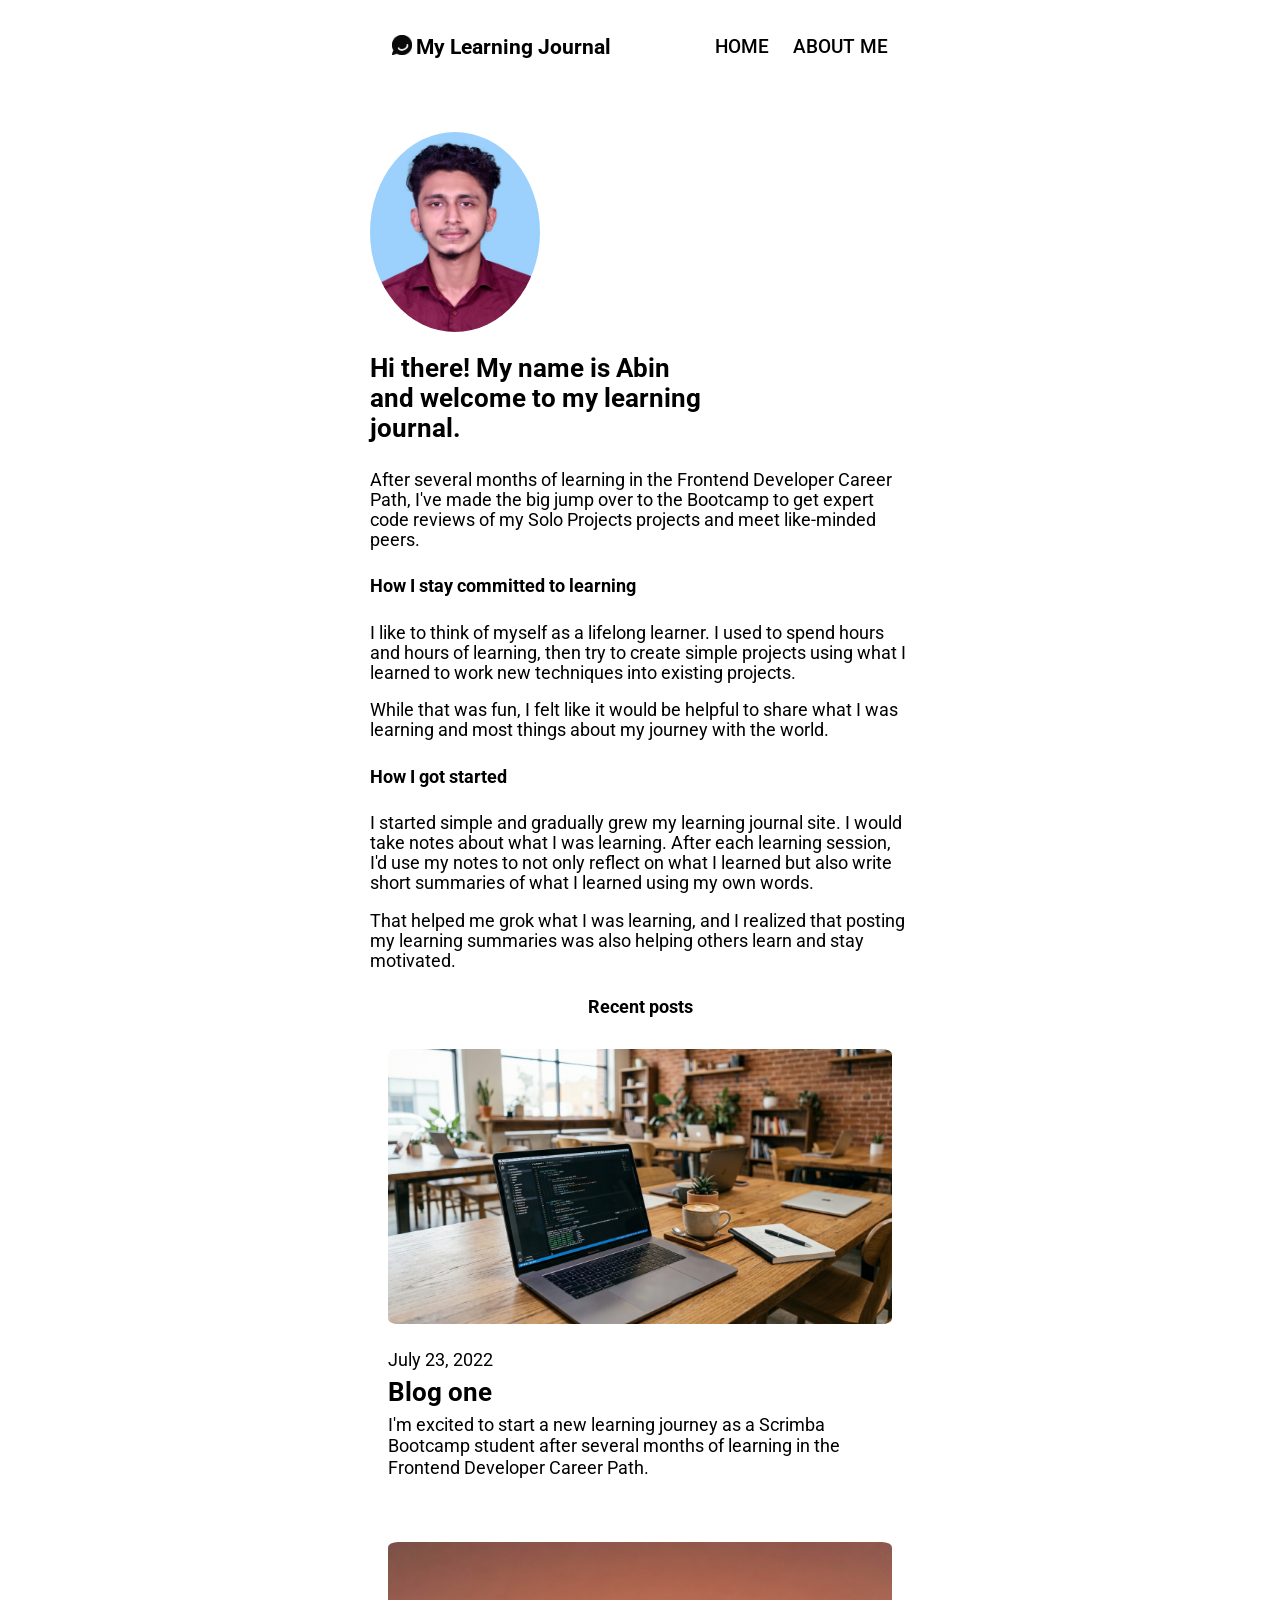
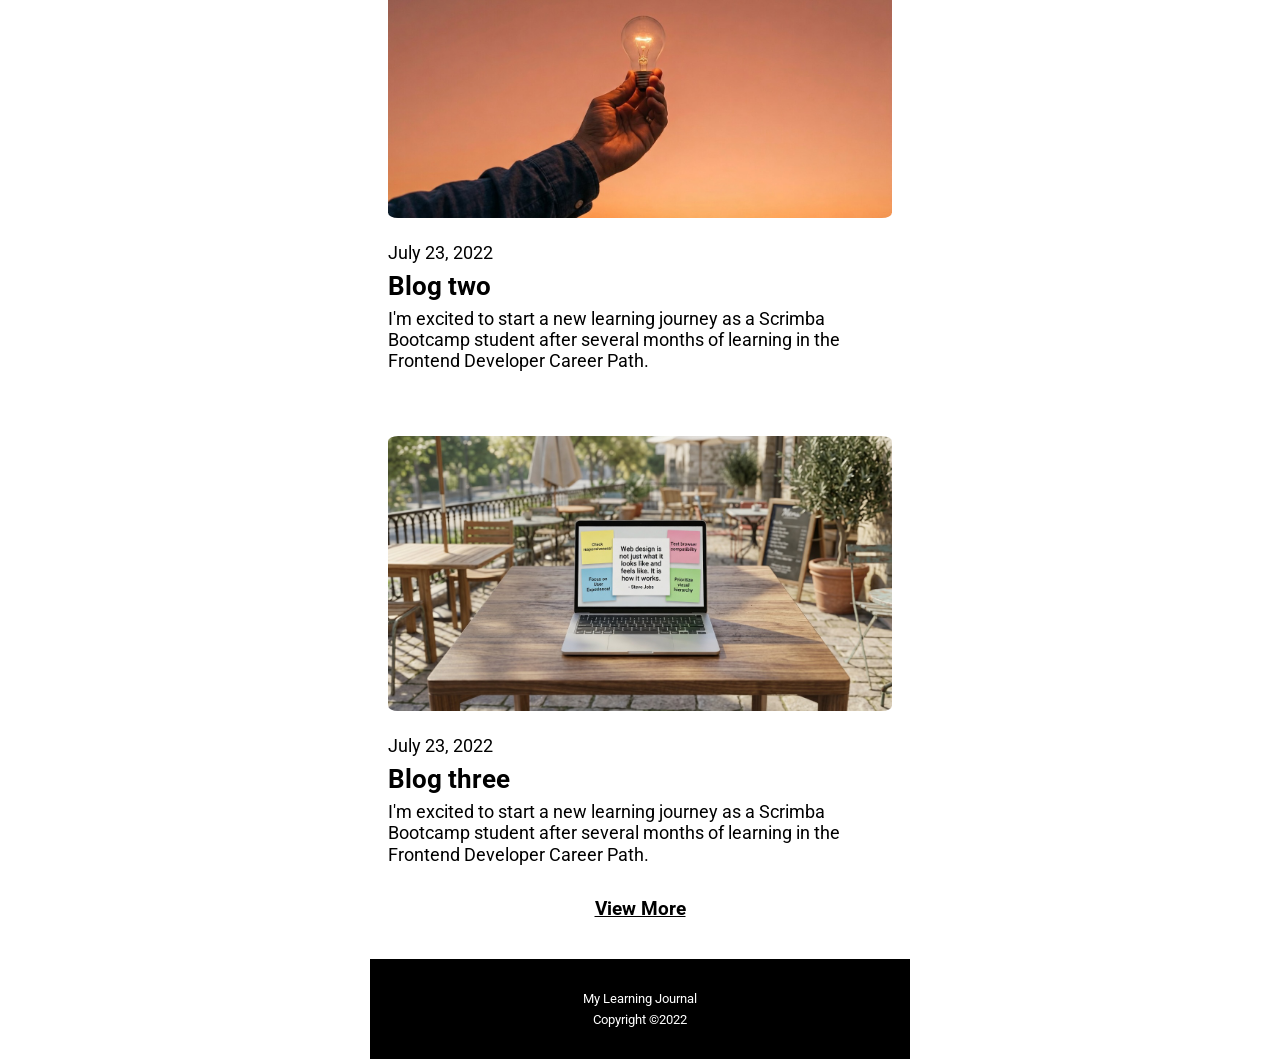
==== about.html @ 56e73f1e "Added about.html and introduction.html and updated css" ====
<!DOCTYPE html>
<html lang="en">
<head>
    <meta charset="UTF-8">
    <meta name="viewport" content="width=device-width, initial-scale=1.0">
    <title>Learning Journal</title>
    <link rel="stylesheet" href="styles.css">
    <link rel="preconnect" href="https://fonts.googleapis.com">
    <link rel="preconnect" href="https://fonts.gstatic.com" crossorigin>
    <link href="https://fonts.googleapis.com/css2?family=Roboto:ital,wght@0,100..900;1,100..900&display=swap" rel="stylesheet">
</head>
<body>

    <div class="background"></div>
    <div class="container">

        <header>
            <div class="title">
                <img class="logo" src="./images/learning-jounal-logo.png" width="20px" height="20px" alt="logo">
                <h3>My Learning Journal</h3>
            </div>
            <nav>
                <ul>
                    <li><a href="./index.html">HOME</a></li>
                    <li><a href="./about.html">ABOUT ME</a></li>
                </ul>
            </nav>
        </header>

        <section class="about">
            <img class="profile-pic" src="./images/20767 Abin (1).jpg" alt="">
            <h1 class="about-name">Hi there! My name is Abin and welcome to my learning journal.</h1>
            <p>
                After several months of learning in the Frontend Developer Career Path, I've made the big jump over
                to the Bootcamp to get expert code reviews of my Solo Projects projects and meet like-minded peers.
            </p>

            <h4>How I stay committed to learning</h4>
            <p>
                I like to think of myself as a lifelong learner. I used to spend hours and hours of learning,
                then try to create simple projects using what I learned to work new techniques into existing projects.
            </p>
            <p>While that was fun, I felt like it would be helpful to share what I was learning and most things about
                my journey with the world.
            </p>

            <h4>How I got started</h4>
            <p>
                I started simple and gradually grew my learning journal site. I would take notes about what I was learning.
                After each learning session, I'd use my notes to not only reflect on what I learned but also write short
                summaries of what I learned using my own words.
            </p>
            <p>
                That helped me grok what I was learning, and I realized that posting my learning summaries was also helping
                others learn and stay motivated.
            </p>

            <h4>Recent posts</h4>
        </section>

        <section class="gallery">
            <div class="blog one">
                <img src="./images/0vvVe.jpg" alt="">
                <p>July 23, 2022</p>
                <h2>Blog one</h2>
                <p class="blog-description">
                    I'm excited to start a new learning journey as a Scrimba Bootcamp student after several months
                    of learning in the Frontend Developer Career Path.
                </p>
            </div>
            <div class="blog two">
                <img src="./images/gL4C2.jpg" alt="">
                <p>July 23, 2022</p>
                <h2>Blog two</h2>
                <p class="blog-description">
                    I'm excited to start a new learning journey as a Scrimba Bootcamp student after several months
                    of learning in the Frontend Developer Career Path.
                </p>
            </div>
            <div class="blog three">
                <img src="./images/7neZ4.jpg" alt="">
                <p>July 23, 2022</p>
                <h2>Blog three</h2>
                <p class="blog-description">
                    I'm excited to start a new learning journey as a Scrimba Bootcamp student after several months
                    of learning in the Frontend Developer Career Path.
                </p>
            </div>
        </section>

        <a href="#">View More</a>
        
        <footer>
            <p>My Learning Journal</p>
            <p>Copyright &copy;2022</p>
        </footer>
    </div>

    <script src="script.js"></script>
</body>
</html>
---- styles.css ----
* {
    margin: 0;
    padding: 0;
    box-sizing: border-box;
}

.container {
    position: relative;
    width: 540px;
    margin: 0 auto;
    font-size: 1.1rem;
    font-family: "Roboto", sans-serif;
    z-index: 1;
    min-height: 100vh;
}

.background {
    position: fixed;
    top: 0;
    left: 0;
    height: 100%;
    width: 100%;
    filter: blur(8px);
    z-index: 0;
}


/* Header */

.title {
    display: flex;
}

nav > ul {
    list-style-type: none;
}

nav ul {
    display: flex;
    gap: 24px;
}

.logo {
    margin-right: 4px;
}

header {
    display: flex;
    justify-content: space-between;
    padding: 2em 1.25em;
}

li a {
    text-decoration: none;
    font-weight: 500;
}

/* Introduction */

.intro {
    background-image: url('./images/jBD2d.jpg');
    background-size: cover;
    background-position: center;
    background-repeat: no-repeat;
    height: 300px;
    color: #ffffff;
    display: flex;
    flex-direction: column;
    justify-content: center;
    padding-top: 5em;
    padding-left: 1.2em;
    padding-right: 1.2em;
}

.intro h1, .intro p {
    text-shadow: 
        0 0 10px rgba(0, 0, 0, 1),
        0 0 20px rgba(0, 0, 0, 0.8),
        2px 2px 6px rgba(0, 0, 0, 0.9);
}

/* Introduction */

.introduction-date {
    margin-top: 2em;
}

.introduction h1 {
    margin-top: 0.5em;
    margin-bottom: 0.5em;
}

.introduction-img {
    max-width: 100%;
    margin-top: 1.5em;
    border-radius: 2%;
}

h4:not(:last-of-type) {
    margin-top: 1.5em;
    margin-bottom: 1.5em;
}

h4:last-of-type {
    margin-top: 1.5em;
    text-align: center;
}

h4 + p {
    margin-bottom: 1em;
}

/* About */

.profile-pic {
    height: 200px;
    width: 170px;
    border-radius: 50%;
    margin-bottom: 1em;
}

.about-name {
    width: 340px;
    margin-bottom: 1em;
}


/* Gallery */

.blog {
    padding: 1.8em 1em;
}

.blog > img {
    max-width: 100%;
    border-radius: 2%;
    margin-bottom: 1.2em;
}

h2 {
    margin-top: 0.3em;
    margin-bottom: 0.3em;
}

.blog-description {
    line-height: 1.2;
}

/* Link */

a {
    color: black;
    font-weight: bold;
    font-size: 1.2rem;
    display: flex;
    justify-content: center;
    margin-bottom: 2em;
}

/* Footer */

footer {
    width: 100%;
    background-color: black;
    color: #ffffff;
    text-align: center;
    padding: 2.5em;
    font-size: 0.8rem;
}

footer  p:first-of-type {
    margin-bottom: 0.5em;
}
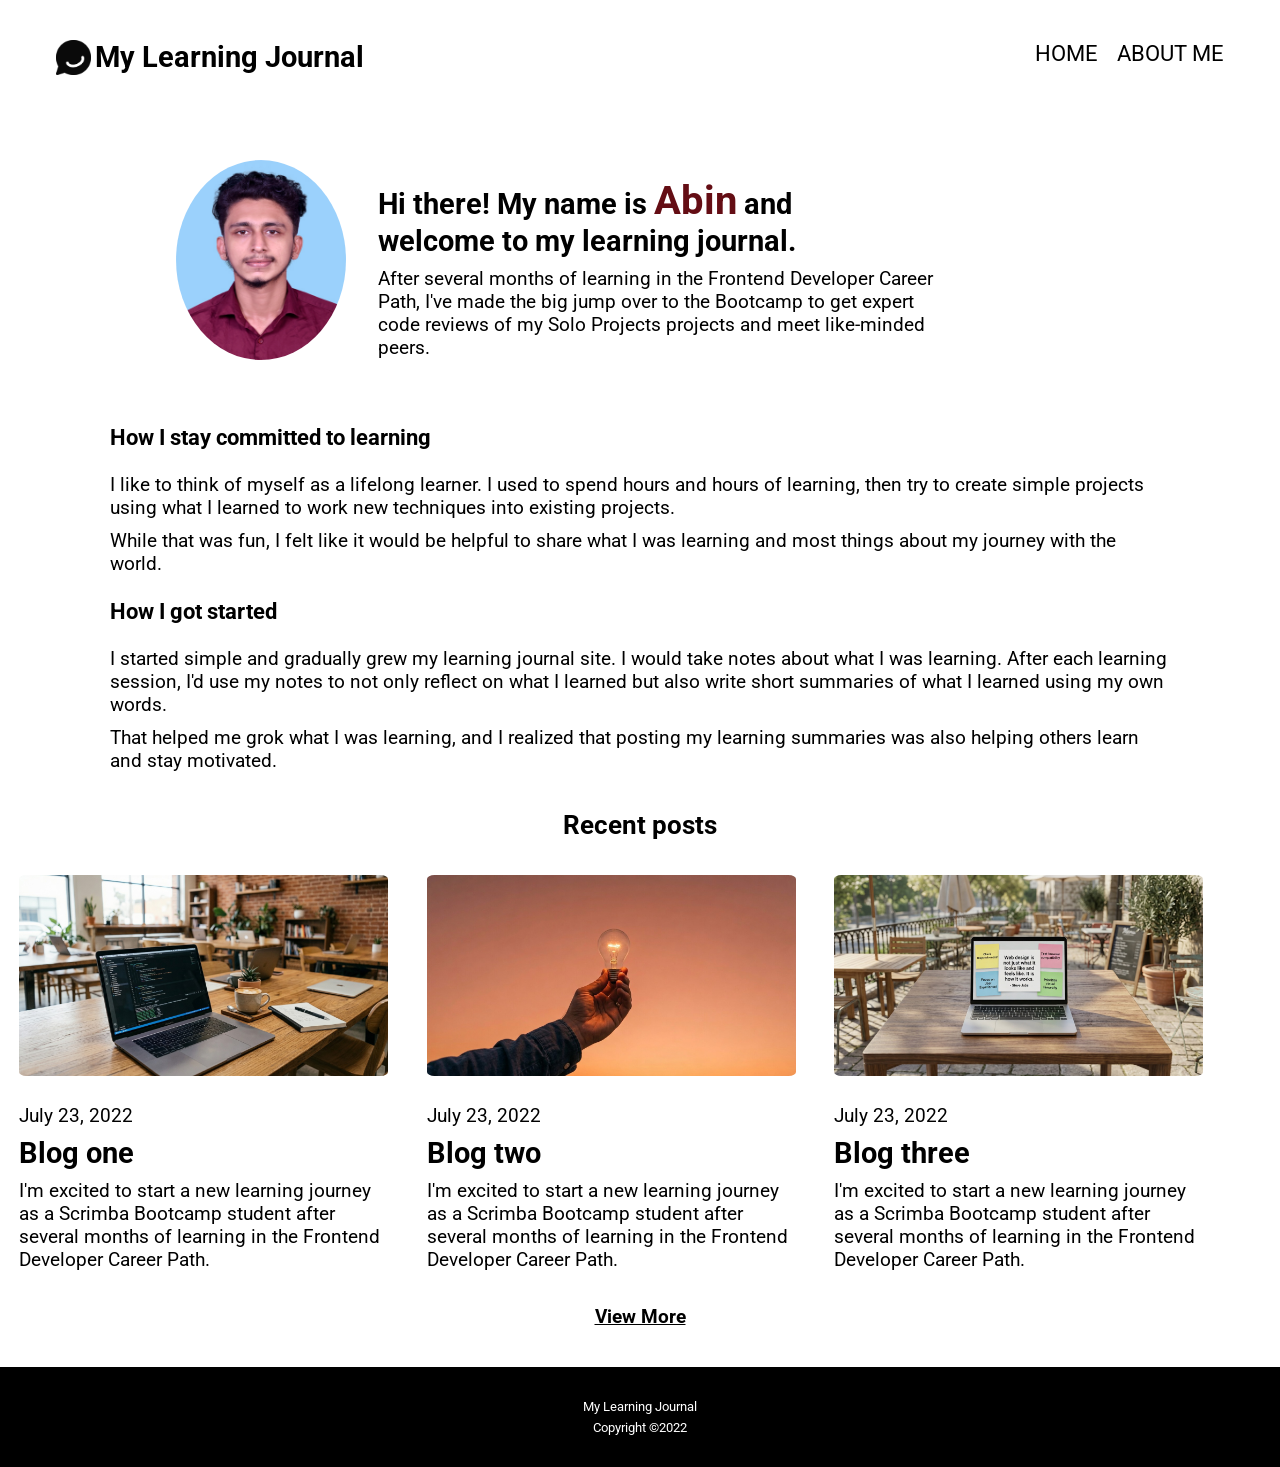
==== commit 31b34973: "Updated desktop version" ====
--- a/about.html
+++ b/about.html
@@ -15,47 +15,57 @@
     <div class="container">
 
         <header>
+
             <div class="title">
                 <img class="logo" src="./images/learning-jounal-logo.png" width="20px" height="20px" alt="logo">
                 <h3>My Learning Journal</h3>
             </div>
+
             <nav>
                 <ul>
                     <li><a href="./index.html">HOME</a></li>
                     <li><a href="./about.html">ABOUT ME</a></li>
                 </ul>
             </nav>
+
         </header>
 
         <section class="about">
-            <img class="profile-pic" src="./images/20767 Abin (1).jpg" alt="">
-            <h1 class="about-name">Hi there! My name is Abin and welcome to my learning journal.</h1>
-            <p>
-                After several months of learning in the Frontend Developer Career Path, I've made the big jump over
-                to the Bootcamp to get expert code reviews of my Solo Projects projects and meet like-minded peers.
-            </p>
 
-            <h4>How I stay committed to learning</h4>
-            <p>
-                I like to think of myself as a lifelong learner. I used to spend hours and hours of learning,
-                then try to create simple projects using what I learned to work new techniques into existing projects.
-            </p>
-            <p>While that was fun, I felt like it would be helpful to share what I was learning and most things about
-                my journey with the world.
-            </p>
+            <div class="profile">
+                <img class="profile-pic" src="./images/20767 Abin (1).jpg" alt="">
+                <div class="about-name-desc">
+                    <h1 class="about-name">Hi there! My name is <span id="name">Abin</span> and welcome to my learning journal.</h1>
+                    <p>
+                        After several months of learning in the Frontend Developer Career Path, I've made the big jump over
+                        to the Bootcamp to get expert code reviews of my Solo Projects projects and meet like-minded peers.
+                    </p>
+                </div>
+            </div>
 
-            <h4>How I got started</h4>
-            <p>
-                I started simple and gradually grew my learning journal site. I would take notes about what I was learning.
-                After each learning session, I'd use my notes to not only reflect on what I learned but also write short
-                summaries of what I learned using my own words.
-            </p>
-            <p>
-                That helped me grok what I was learning, and I realized that posting my learning summaries was also helping
-                others learn and stay motivated.
-            </p>
+            <div class="about-desc">
+                <h3>How I stay committed to learning</h3>
+                <p>
+                    I like to think of myself as a lifelong learner. I used to spend hours and hours of learning,
+                    then try to create simple projects using what I learned to work new techniques into existing projects.
+                </p>
+                <p>While that was fun, I felt like it would be helpful to share what I was learning and most things about
+                    my journey with the world.
+                </p>
 
-            <h4>Recent posts</h4>
+                <h3>How I got started</h3>
+                <p>
+                    I started simple and gradually grew my learning journal site. I would take notes about what I was learning.
+                    After each learning session, I'd use my notes to not only reflect on what I learned but also write short
+                    summaries of what I learned using my own words.
+                </p>
+                <p>
+                    That helped me grok what I was learning, and I realized that posting my learning summaries was also helping
+                    others learn and stay motivated.
+                </p>
+            </div>
+
+            <h4 class="recent-posts">Recent posts</h4>
         </section>
 
         <section class="gallery">
--- a/styles.css
+++ b/styles.css
@@ -6,29 +6,22 @@
 
 .container {
     position: relative;
-    width: 540px;
+    width: 100%;
     margin: 0 auto;
-    font-size: 1.1rem;
+    font-size: 1rem;
     font-family: "Roboto", sans-serif;
-    z-index: 1;
     min-height: 100vh;
-}
-
-.background {
-    position: fixed;
-    top: 0;
-    left: 0;
-    height: 100%;
-    width: 100%;
-    filter: blur(8px);
-    z-index: 0;
-}
-
+    /* padding: 0 1em; */
+}
 
 /* Header */
 
 .title {
     display: flex;
+}
+
+.title h3 {
+    font-size: 1.2rem;
 }
 
 nav > ul {
@@ -37,11 +30,11 @@
 
 nav ul {
     display: flex;
-    gap: 24px;
+    gap: 0.8em;
 }
 
 .logo {
-    margin-right: 4px;
+    margin-right: 0.25em;
 }
 
 header {
@@ -52,7 +45,8 @@
 
 li a {
     text-decoration: none;
-    font-weight: 500;
+    font-weight: 400;
+    font-size: 1.1rem;
 }
 
 /* Introduction */
@@ -67,9 +61,7 @@
     display: flex;
     flex-direction: column;
     justify-content: center;
-    padding-top: 5em;
-    padding-left: 1.2em;
-    padding-right: 1.2em;
+    padding: 5em 1.2em 1.3em 1.2em;
 }
 
 .intro h1, .intro p {
@@ -81,8 +73,8 @@
 
 /* Introduction */
 
-.introduction-date {
-    margin-top: 2em;
+.introduction {
+    padding: 0 1em;
 }
 
 .introduction h1 {
@@ -111,6 +103,10 @@
 }
 
 /* About */
+
+.about {
+    padding: 0 1em;
+}
 
 .profile-pic {
     height: 200px;
@@ -126,6 +122,10 @@
 
 
 /* Gallery */
+
+.gallery {
+    margin: 0 auto;
+}
 
 .blog {
     padding: 1.8em 1em;
@@ -172,3 +172,165 @@
     margin-bottom: 0.5em;
 }
 
+@media (min-width: 481px) and (max-width: 768px) {
+    .container {
+        width: 480px;
+    }
+
+    .logo {
+        width: 20px;
+        height: 20px;
+    }
+}
+
+@media (min-width: 1024px) {
+
+    .container {
+        width: 100%;
+    }
+
+    .logo {
+        width: 35px;
+        height: 35px;
+    }
+
+    .title h3 {
+        font-size: 1.8rem;
+    }
+
+    li a {
+        font-size: 1.4rem;
+        cursor: pointer;
+    }
+
+    li a:hover {
+        color: #640D14;
+        text-decoration: underline;
+    }
+
+    li a:active, li a:focus {
+        color: brown;
+    }
+
+    nav ul {
+        display: flex;
+        gap: 1.2em;
+    }
+
+    header {
+        padding: 2.5em 3.5em 0;
+        position: fixed;
+        top: 0;
+        left: 0;
+        width: 100%;
+        z-index: 10;
+        background-color: #ffffff;
+    }
+
+    .intro {
+        width: 100%;
+        height: 650px;
+        display: flex;
+        justify-content: flex-end;
+        padding: 0 0 1.5em 1.5em;
+        line-height: 1.5;
+        font-size: 1.4rem;
+        margin-top: 5em;
+    }
+
+    .gallery {
+        display: flex;
+        flex-direction: row;
+        font-size: 1.2em;
+        flex-wrap: wrap;
+        width: 100%;
+        /* gap: 1em; */
+    }
+
+    .blog {
+        /* flex: 1; */
+        width: calc(33.33% - 1em);
+    }
+
+    .blog > img {
+        width: 100%;
+        object-fit: cover;
+    }
+
+    .introduction-desc {
+        width: 65%;
+        padding: 3em;
+        margin: 4em 2em 0 3em;
+        font-size: 1.3rem;
+    }
+
+    .introduction-img {
+        display: block;
+        margin: 0 auto;
+        width: 87%;
+        border-radius: 0%;
+}
+
+    .introduction-details {
+        font-size: 1.3rem;
+        width: 80%;
+        margin: 2em auto;
+        line-height: 1.2;
+    }
+
+    .introduction-details  h3 {
+        margin-top: 2em;
+        margin-bottom: 1em;
+    }
+
+    .introduction-details h3 + p {
+        margin-bottom: 0.5em;
+    }
+
+    .recent-posts {
+        font-size: 1.6rem;
+    }
+
+    .profile {
+        margin: 10em 10em 3em 10em;
+        /* padding: 3em 8em 3em 8em; */
+        display: flex;
+        justify-content:first baseline;
+        align-items: center;
+        gap: 2em;
+    }
+
+    #name {
+        color: #640D14;
+        font-size: 2.5rem;
+    }
+
+    .about-name {
+        width: 80%;
+        margin-bottom: 0.3em;
+    }
+
+    .about-name-desc {
+        width: 60%;
+        font-size: 1.2rem;
+    }
+
+    .about-desc {
+        width: 85%;
+        font-size: 1.2rem;
+        margin: 0 auto;
+        line-height: 1.2;
+    }
+
+    .about-desc h3 {
+        margin-bottom: 1em;
+    }
+
+    .about-desc h3:last-of-type {
+        margin-top: 1em;
+    }
+
+    .about-desc h3 + p {
+        margin-bottom: 0.5em;
+    }
+}
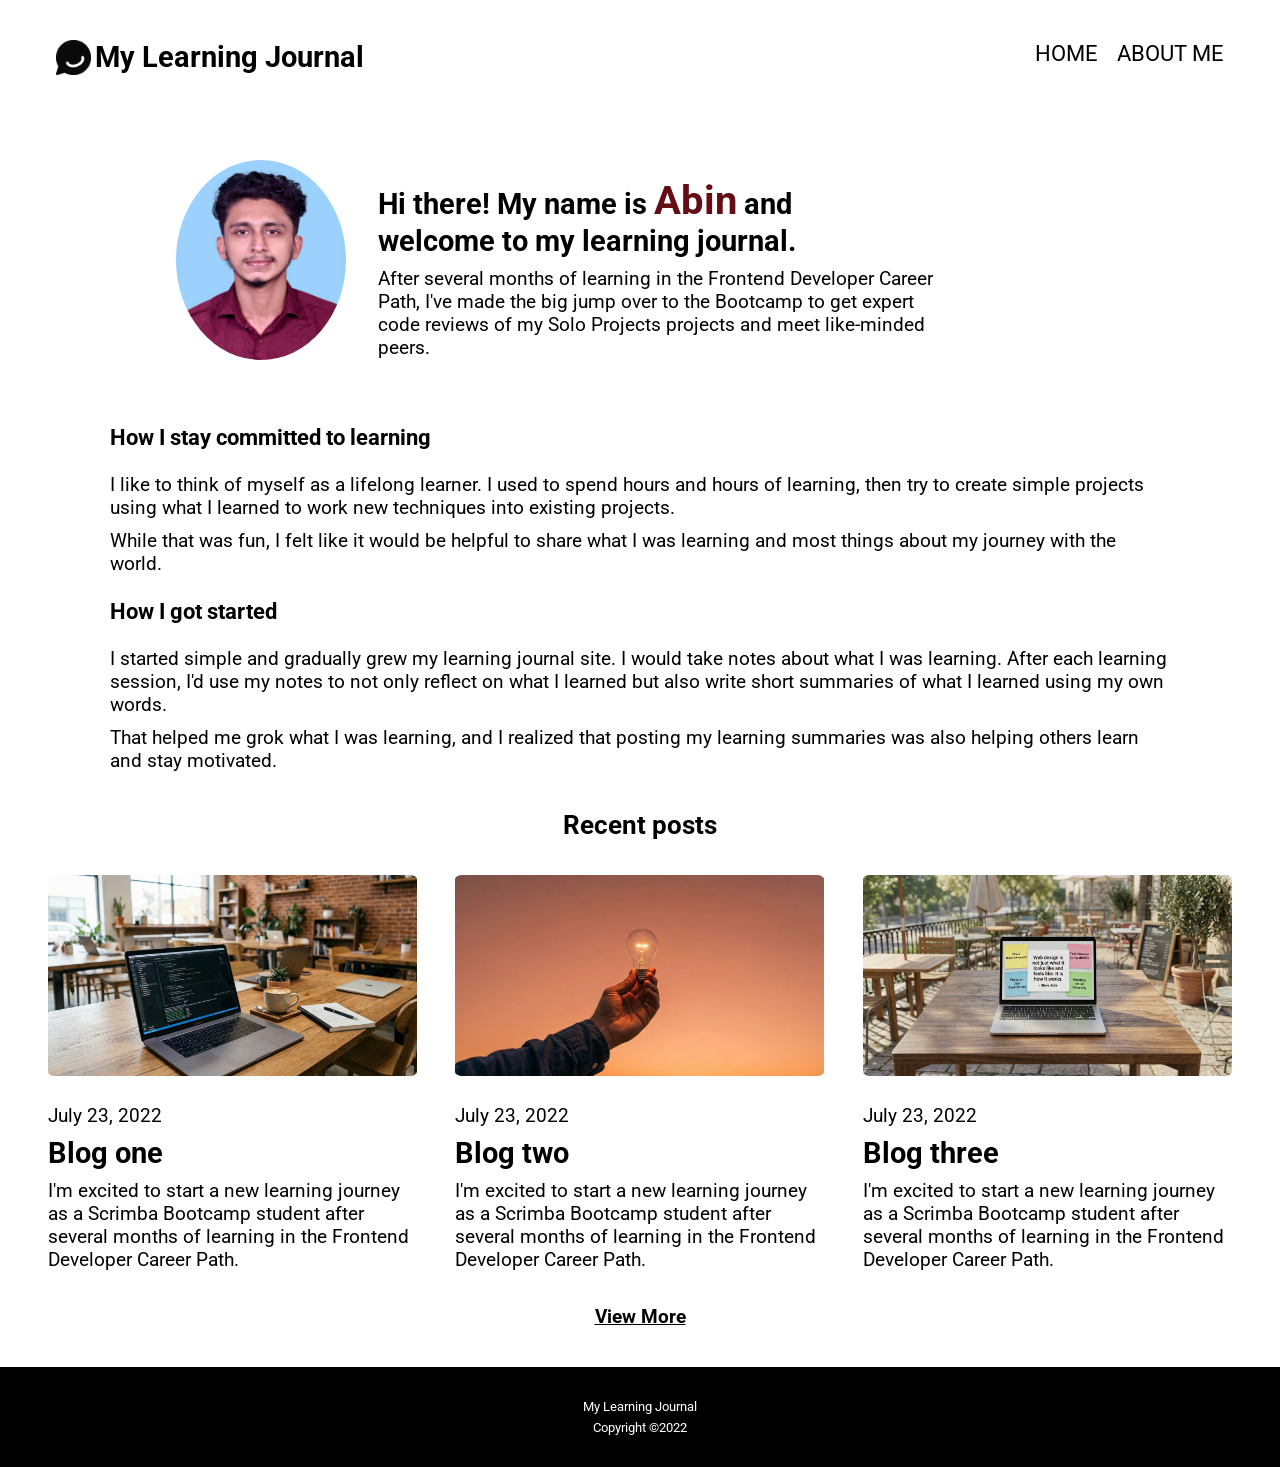
==== commit f15e7a8a: "final updation on css" ====
--- a/about.html
+++ b/about.html
@@ -11,7 +11,6 @@
 </head>
 <body>
 
-    <div class="background"></div>
     <div class="container">
 
         <header>
--- a/styles.css
+++ b/styles.css
@@ -12,6 +12,7 @@
     font-family: "Roboto", sans-serif;
     min-height: 100vh;
     /* padding: 0 1em; */
+    overflow-x: hidden;
 }
 
 /* Header */
@@ -174,12 +175,43 @@
 
 @media (min-width: 481px) and (max-width: 768px) {
     .container {
-        width: 480px;
+        width: 100%;
     }
 
     .logo {
         width: 20px;
         height: 20px;
+    }
+
+    .introduction-details h3 {
+        margin-top: 1.5em;
+        margin-bottom: 1em;
+    }
+
+    .introduction-details h3 + p {
+        margin-bottom: 0.5em;
+    }
+
+    .introduction-details p {
+        line-height: 1.2;
+    }
+
+    footer {
+        width: 100%;
+        margin: 0;
+    }
+
+    .about-desc h3 {
+        margin-top: 1em;
+        margin-bottom: 0.5em;
+    }
+
+    .about-desc h3 + p {
+        margin-bottom: 0.5em;
+    }
+
+    .about-desc p, .about-name-desc p {
+        line-height: 1.2;
     }
 }
 
@@ -245,6 +277,7 @@
         flex-wrap: wrap;
         width: 100%;
         /* gap: 1em; */
+        margin-left: 1.5em;
     }
 
     .blog {
